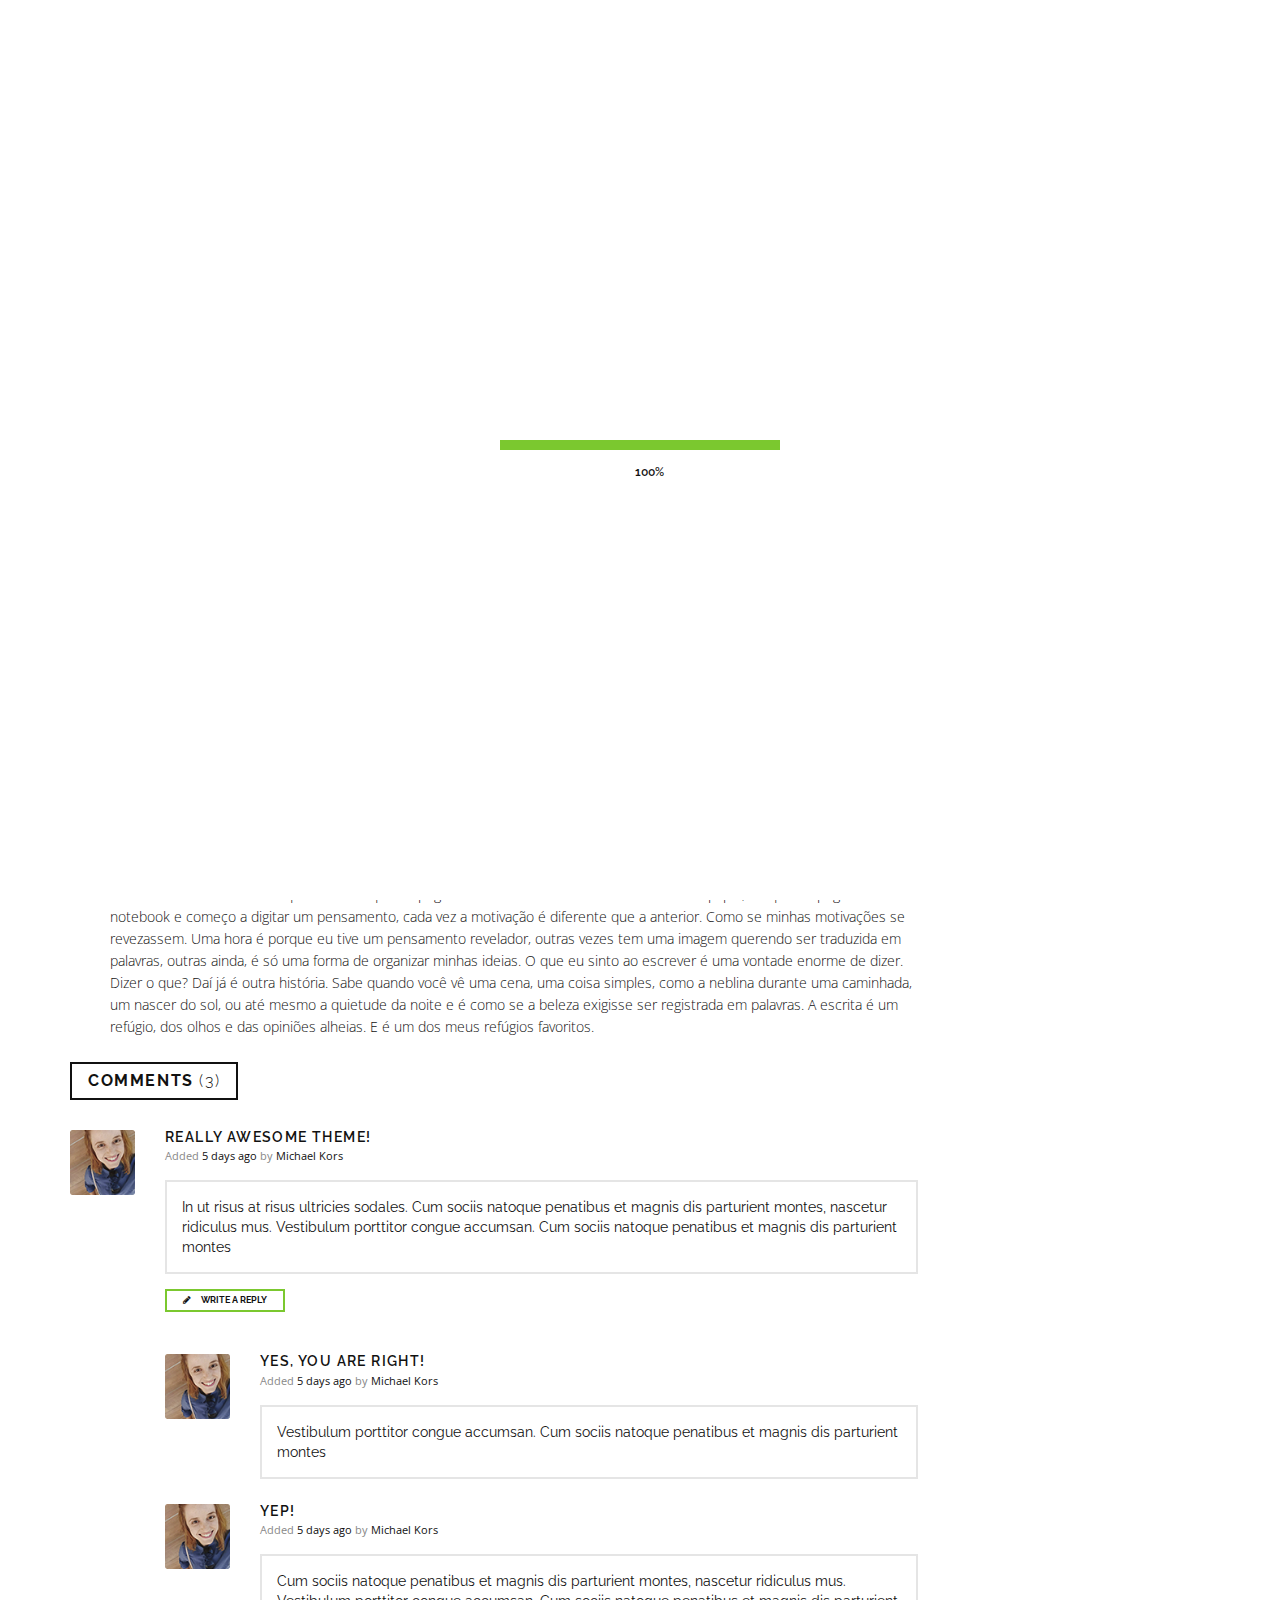
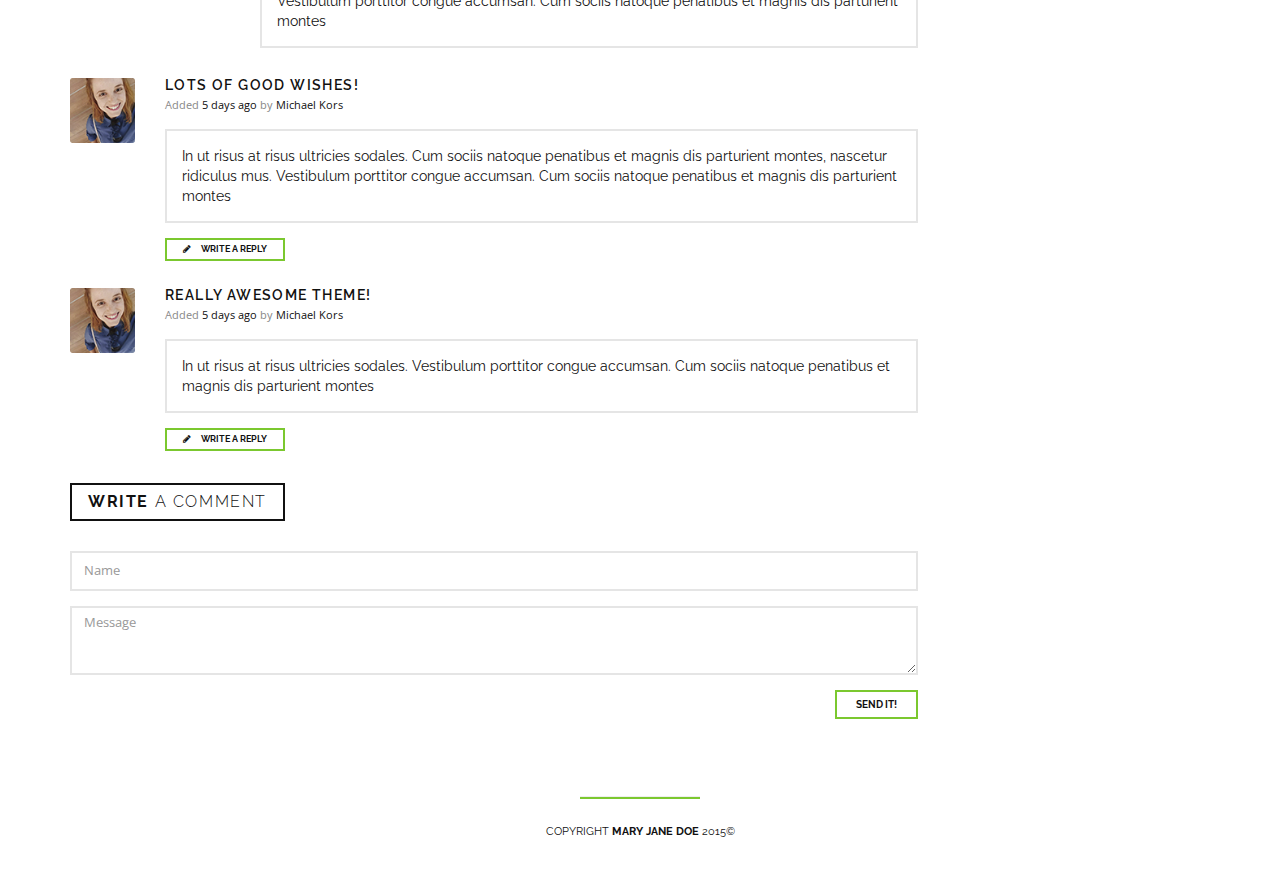
==== blog-post.html @ a9bb15a1 "clone site" ====
<!DOCTYPE html>
<html lang="en">
<head>

<!-- Meta -->
<meta http-equiv="Content-Type" content="text/html; charset=UTF-8" />
<meta name="viewport" content="width=device-width, initial-scale=1" />

<!-- Title -->
<title>Jeniffer Martins</title>

<!-- Favicons -->
<link rel="shortcut icon" href="images/favicon.png">
<link rel="apple-touch-icon" href="images/favicon_60x60.png">
<link rel="apple-touch-icon" sizes="76x76" href="images/favicon_76x76.png">
<link rel="apple-touch-icon" sizes="120x120" href="images/favicon_120x120.png">
<link rel="apple-touch-icon" sizes="152x152" href="images/favicon_152x152.png">

<!-- Google Web Fonts -->
<link href='http://fonts.googleapis.com/css?family=Open+Sans:300,300italic,400italic,400,600,700' rel='stylesheet' type='text/css'>
<link href='http://fonts.googleapis.com/css?family=Raleway:400,100,200,300,600,700,500' rel='stylesheet' type='text/css'>

<!-- Stylesheets -->
<link rel="stylesheet" href="css/bootstrap.min.css" />
<link rel="stylesheet" href="css/owl.carousel.css" />
<link rel="stylesheet" href="css/owl.theme.css" />
<link rel="stylesheet" href="css/font-awesome.min.css" />
<link rel="stylesheet" href="fonts/flaticon.css" />
<link rel="stylesheet" href="css/style.css" />
<link rel="stylesheet" href="colors/green.css" id="color" />

</head>

<body class="padded-body sticky-header">

<!-- Loader -->
<div id="page-loader"></div>
<!-- Loader / End -->

<!-- Header -->
<header id="header" class="clearfix">
	<a href="blog.html" class="btn btn-sm btn-primary"><i class="fa fa-chevron-left"></i></a>
	<div class="header-text pull-right">
		<span class="title text-uppercase"><a href="index.html">Jeniffer Martins</a></span>
		<span class="caption text-muted text-uppercase hidden-xs">Idéias, artes e uma pouco mais</span>
	</div>
</header>
<!-- Header / End -->

<!-- Content -->
<div id="content" class="container">
	<div class="row">

		<div class="col-md-9">
			<div class="post">
				<div class="post-image"><img src="images/posts/post01_min.jpg" alt="" /></div>
				<div class="post-content">
					<div class="post-category">
						<span class="label label-primary">Escrita</span>
					</div>
					<div class="post-title">
						<h1><a href="blog-post.html">Por que eu escrevo?</a></h1>
					</div>
					<div class="post-meta">
						<span><i class="icon-before fa fa-user"></i><a href="#">Jeniffer Martins</a></span>
						<span><i class="icon-before fa fa-clock-o"></i>25.11.2021</span>
					</div>
					<div class="post-text">
						<p class="lead"> É uma pergunta muito interessante que nunca tinha me feito antes. Resolvei fazer um curso sobre escrita de contos esse mês e me deparei com ela. </p>
						<p>A um primeiro momento fiquei sem palavras, mas lembro de apreciar a escrita, achar bonita as frases construídas de forma bela e ao mesmo tempo complexa, um tipo de admiração que nutri desde a infância, mas nunca achei que me encaixava nesse mundo. Sempre ouvi muito que “isso não dá futuro”, isso não dá dinheiro” e nessa de tentar fazer algo que “desse em algo” acabou dando em nada no meu caso, mas essa é uma história para outra hora. E com o passar dos dias, dos anos, meu gosto pelas palavras começou a brotar e a florescer no momento que eu parei de tentar me encaixar nos padrões das pessoas. </p>
						<blockquote>
						  <p></p>
						  <footer> <cite title="Source Title"></cite></footer>
						</blockquote>
						<p>Eu sei que estou divagando então vamos voltar a questão: Por que eu escrevo? Não existe um motivo por si só, eu escrevo como uma forma de extravasar minhas ansiedades, meus desejos, de processar meus sentimentos e até de descobri-los. Porque ali, no papel, eu não sou julgada e posso escrever o que eu quiser, como se a escrita me desse uma voz que eu não tenho no dia a dia. Acredito que cada vez que eu pego a caneta e coloco ela em contato com o papel, ou que eu pego o notebook e começo a digitar um pensamento, cada vez a motivação é diferente que a anterior. Como se minhas motivações se revezassem. Uma hora é porque eu tive um pensamento revelador, outras vezes tem uma imagem querendo ser traduzida em palavras, outras ainda, é só uma forma de organizar minhas ideias. 
O que eu sinto ao escrever é uma vontade enorme de dizer. Dizer o que? Daí já é outra história. Sabe quando você vê uma cena, uma coisa simples, como a neblina durante uma caminhada, um nascer do sol, ou até mesmo a quietude da noite e é como se a beleza exigisse ser registrada em palavras. 
A escrita é um refúgio, dos olhos e das opiniões alheias. E é um dos meus refúgios favoritos.
 </p>
					</div>
				</div>
				<!-- Comments -->
                <h4 class="title-bar"><strong>Comments</strong> (3)</h4>
                <ul class="comments">
                    <li class="single-comment">
                        <div class="comment-avatar"><img src="images/avatars/avatar01.jpg" alt="" /></div>
                        <div class="comment-content">
                            <div class="comment-head">
                                <h5 class="comment-title margin-bottom-0">Really awesome theme!</h5>
                                <span class="text-xs"><span class="text-muted">Added</span> 5 days ago <span class="text-muted">by</span> <a href="#">Michael Kors</a></span>
                            </div>
                            <div class="comment-text font-alt">
                                In ut risus at risus ultricies sodales. Cum sociis natoque penatibus et magnis dis parturient montes, nascetur ridiculus mus. Vestibulum porttitor congue accumsan. Cum sociis natoque penatibus et magnis dis parturient montes 
                            </div>
                            <a href="#" class="btn btn-xs btn-primary"><i class="icon-before fa fa-pencil"></i>Write a reply</a>
                        </div>
                        <ul class="comments">
		                    <li class="single-comment">
		                        <div class="comment-avatar"><img src="images/avatar-default.jpg" alt="" /></div>
		                        <div class="comment-content">
		                            <div class="comment-head">
		                                <h5 class="comment-title margin-bottom-0">Yes, you are right!</h5>
		                                <span class="text-xs"><span class="text-muted">Added</span> 5 days ago <span class="text-muted">by</span> <a href="#">Michael Kors</a></span>
		                            </div>
		                            <div class="comment-text font-alt">
		                               Vestibulum porttitor congue accumsan. Cum sociis natoque penatibus et magnis dis parturient montes 
		                            </div>
		                        </div>
		                    </li>
		                    <li class="single-comment">
		                        <div class="comment-avatar"><img src="images/avatars/avatar02.jpg" alt="" /></div>
		                        <div class="comment-content">
		                            <div class="comment-head">
		                                <h5 class="comment-title margin-bottom-0">Yep!</h5>
		                                <span class="text-xs"><span class="text-muted">Added</span> 5 days ago <span class="text-muted">by</span> <a href="#">Michael Kors</a></span>
		                            </div>
		                            <div class="comment-text font-alt">
		                                Cum sociis natoque penatibus et magnis dis parturient montes, nascetur ridiculus mus. Vestibulum porttitor congue accumsan. Cum sociis natoque penatibus et magnis dis parturient montes 
		                            </div>
		                        </div>
		                    </li>
		                </ul>
                    </li>
                    <li class="single-comment">
                        <div class="comment-avatar"><img src="images/avatar-default.jpg" alt="" /></div>
                        <div class="comment-content">
                            <div class="comment-head">
                                <h5 class="comment-title margin-bottom-0">Lots of good wishes!</h5>
                                <span class="text-xs"><span class="text-muted">Added</span> 5 days ago <span class="text-muted">by</span> <a href="#">Michael Kors</a></span>
                            </div>
                            <div class="comment-text font-alt">
                                In ut risus at risus ultricies sodales. Cum sociis natoque penatibus et magnis dis parturient montes, nascetur ridiculus mus. Vestibulum porttitor congue accumsan. Cum sociis natoque penatibus et magnis dis parturient montes 
                            </div>
                            <a href="#" class="btn btn-xs btn-primary"><i class="icon-before fa fa-pencil"></i>Write a reply</a>
                        </div>
                    </li>
                    <li class="single-comment">
                        <div class="comment-avatar"><img src="images/avatars/avatar01.jpg" alt="" /></div>
                        <div class="comment-content">
                            <div class="comment-head">
                                <h5 class="comment-title margin-bottom-0">Really awesome theme!</h5>
                                <span class="text-xs"><span class="text-muted">Added</span> 5 days ago <span class="text-muted">by</span> <a href="#">Michael Kors</a></span>
                            </div>
                            <div class="comment-text font-alt">
                                In ut risus at risus ultricies sodales.  Vestibulum porttitor congue accumsan. Cum sociis natoque penatibus et magnis dis parturient montes 
                            </div>
                            <a href="#" class="btn btn-xs btn-primary"><i class="icon-before fa fa-pencil"></i>Write a reply</a>
                        </div>
                    </li>
                </ul>
                <!-- Write a comment -->
                <h4 class="title-bar"><strong>Write</strong> a comment</h4>
                <form class="margin-bottom-40 clearfix">
                	<div class="form-group">
				    	<input type="text" class="form-control" id="commentName" name="name" placeholder="Name">
				    </div>
				    <div class="form-group">
				    	<textarea class="form-control" id="comment" name="message" rows="3"  placeholder="Message"></textarea>
				    </div>
				    <div class="form-group clearfix">
                    	<button type="submit" class="btn btn-primary btn-filled btn-sm pull-right">Send it!</button>
                    </div>
                </form>
			</div>
		</div>
		<div class="col-md-3">
			<!-- Categoies -->
			<div class="widget widget_categories">
				<h4 class="title-bar"><strong>Categories</strong></h4>
				<ul class="nav-list">
					<li><a href="#">Coaching / Motivation</a></li>
					<li><a href="#">Business</a></li>
					<li><a href="#">Sport</a></li>
					<li><a href="#">Psychoanalisis</a></li>
				</ul>
			</div>
			<!-- Latest Postst -->
			<div class="widget widget_recent_posts">
				<h4 class="title-bar"><strong>Recent</strong> Posts</h4>
				<ul class="recent-posts">
					<li class="clearfix">
						<div class="post-image"><img src="images/posts/post01_min.jpg" alt="" /></div>
						<div class="post-content">
							<span class="post-title"><a href="blog-post.html">Tiger Weed’s motivate course.  How it was?</a></span>
							<span class="post-date">24.05.2014</span>
						</div>
					</li>
					<li class="clearfix">
						<div class="post-image"><img src="images/posts/post02_min.jpg" alt="" /></div>
						<div class="post-content">
							<span class="post-title"><a href="blog-post.html">Tiger Weed’s motivate course.  How it was?</a></span>
							<span class="post-date">24.05.2014</span>
						</div>
					</li>
				</ul>
			</div>
			<!-- Tweets -->
			<div class="widget widget_twitter">
				<h4 class="title-bar"><strong>Latest</strong> Tweets</h4>
				<div class="tweet"></div>
			</div>
		</div>

	</div>
</div>
<!-- Content / End -->

<!-- Footer -->
<footer id="footer" class="text-center">
	<hr class="sep" />
	<div class="copyright text-xs font-alt text-uppercase margin-bottom-30">Copyright <a href="index.html"><strong>Mary Jane Doe</strong></a> 2015©</div>
</footer>
<!-- Footer / End -->

<!-- Libraries -->
<script src="js/jquery-1.11.2.min.js"></script>
<script src="js/bootstrap.min.js"></script>

<!-- Plugins -->
<script src="js/plugins.js"></script>

<!-- Custom Script -->
<script src="js/custom.min.js"></script>
<script>
Jestem.carousel();
</script>

<!-- Google Analytics: Change UA-XXXXX-X to be your site's ID. Go to http://www.google.com/analytics/ for more information. -->
<!--
<script>
    var _gaq = _gaq || [];
    _gaq.push(['_setAccount', 'UA-XXXXX-X']);
    _gaq.push(['_trackPageview']);

    (function() {
        var ga = document.createElement('script'); ga.type = 'text/javascript'; ga.async = true;
        ga.src = ('https:' == document.location.protocol ? 'https://ssl' : 'http://www') + '.google-analytics.com/ga.js';
        var s = document.getElementsByTagName('script')[0]; s.parentNode.insertBefore(ga, s);
    })();
</script>
-->

</body>

</html>
---- fonts/flaticon.css ----
@font-face {
	font-family: "Flaticon";
	src: url("flaticon.eot");
	src: url("flaticon.eot#iefix") format("embedded-opentype"),
	url("flaticon.woff") format("woff"),
	url("flaticon.ttf") format("truetype"),
	url("flaticon.svg") format("svg");
	font-weight: normal;
	font-style: normal;
}
[class^="flaticon-"]:before, [class*=" flaticon-"]:before,
[class^="flaticon-"]:after, [class*=" flaticon-"]:after {   
	font-family: Flaticon;
        font-size: 20px;
font-style: normal;
margin-left: 20px;
}.flaticon-audio-bars:before {
	content: "\e000";
}
.flaticon-balance7:before {
	content: "\e001";
}
.flaticon-bank17:before {
	content: "\e002";
}
.flaticon-basket36:before {
	content: "\e003";
}
.flaticon-bills5:before {
	content: "\e004";
}
.flaticon-bitcoin103:before {
	content: "\e005";
}
.flaticon-board2:before {
	content: "\e006";
}
.flaticon-book-bag:before {
	content: "\e007";
}
.flaticon-buy12:before {
	content: "\e008";
}
.flaticon-calendar184:before {
	content: "\e009";
}
.flaticon-calendar3:before {
	content: "\e00a";
}
.flaticon-chart5:before {
	content: "\e00b";
}
.flaticon-chart6:before {
	content: "\e00c";
}
.flaticon-chat-bubble:before {
	content: "\e00d";
}
.flaticon-circular-clock1:before {
	content: "\e00e";
}
.flaticon-circular-clock:before {
	content: "\e00f";
}
.flaticon-clipboard1:before {
	content: "\e010";
}
.flaticon-cloudy52:before {
	content: "\e011";
}
.flaticon-coffee-cup1:before {
	content: "\e012";
}
.flaticon-computer203:before {
	content: "\e013";
}
.flaticon-computer206:before {
	content: "\e014";
}
.flaticon-computer-monitor:before {
	content: "\e015";
}
.flaticon-counting6:before {
	content: "\e016";
}
.flaticon-currency14:before {
	content: "\e017";
}
.flaticon-currency15:before {
	content: "\e018";
}
.flaticon-dart19:before {
	content: "\e019";
}
.flaticon-diamond:before {
	content: "\e01a";
}
.flaticon-disc33:before {
	content: "\e01b";
}
.flaticon-document205:before {
	content: "\e01c";
}
.flaticon-document206:before {
	content: "\e01d";
}
.flaticon-documents1:before {
	content: "\e01e";
}
.flaticon-dollar-symbol1:before {
	content: "\e01f";
}
.flaticon-drink91:before {
	content: "\e020";
}
.flaticon-electronics1:before {
	content: "\e021";
}
.flaticon-equalizer:before {
	content: "\e022";
}
.flaticon-euro-coin:before {
	content: "\e023";
}
.flaticon-gallery1:before {
	content: "\e024";
}
.flaticon-geography6:before {
	content: "\e025";
}
.flaticon-gold-ingots:before {
	content: "\e026";
}
.flaticon-identification11:before {
	content: "\e027";
}
.flaticon-letter2:before {
	content: "\e028";
}
.flaticon-lifeguard6:before {
	content: "\e029";
}
.flaticon-light102:before {
	content: "\e02a";
}
.flaticon-location1:before {
	content: "\e02b";
}
.flaticon-loud1:before {
	content: "\e02c";
}
.flaticon-magnifier58:before {
	content: "\e02d";
}
.flaticon-map-point1:before {
	content: "\e02e";
}
.flaticon-market1:before {
	content: "\e02f";
}
.flaticon-maths26:before {
	content: "\e030";
}
.flaticon-maths27:before {
	content: "\e031";
}
.flaticon-money163:before {
	content: "\e032";
}
.flaticon-money-card1:before {
	content: "\e033";
}
.flaticon-money-card:before {
	content: "\e034";
}
.flaticon-money-currency:before {
	content: "\e035";
}
.flaticon-negative:before {
	content: "\e036";
}
.flaticon-newspaper18:before {
	content: "\e037";
}
.flaticon-notebook83:before {
	content: "\e038";
}
.flaticon-nut1:before {
	content: "\e039";
}
.flaticon-padlock75:before {
	content: "\e03a";
}
.flaticon-paperclip1:before {
	content: "\e03b";
}
.flaticon-paper-plane:before {
	content: "\e03c";
}
.flaticon-pencil1:before {
	content: "\e03d";
}
.flaticon-percentage1:before {
	content: "\e03e";
}
.flaticon-phone11:before {
	content: "\e03f";
}
.flaticon-photo-camera2:before {
	content: "\e040";
}
.flaticon-physics1:before {
	content: "\e041";
}
.flaticon-picture42:before {
	content: "\e042";
}
.flaticon-pound:before {
	content: "\e043";
}
.flaticon-power2:before {
	content: "\e044";
}
.flaticon-present27:before {
	content: "\e045";
}
.flaticon-print52:before {
	content: "\e046";
}
.flaticon-profiles-avatar:before {
	content: "\e047";
}
.flaticon-purse9:before {
	content: "\e048";
}
.flaticon-read7:before {
	content: "\e049";
}
.flaticon-rubbish12:before {
	content: "\e04a";
}
.flaticon-savings3:before {
	content: "\e04b";
}
.flaticon-schedule4:before {
	content: "\e04c";
}
.flaticon-science28:before {
	content: "\e04d";
}
.flaticon-sheet5:before {
	content: "\e04e";
}
.flaticon-shopping1:before {
	content: "\e04f";
}
.flaticon-shopping2:before {
	content: "\e050";
}
.flaticon-shop:before {
	content: "\e051";
}
.flaticon-stormy5:before {
	content: "\e052";
}
.flaticon-telephone113:before {
	content: "\e053";
}
.flaticon-telephone114:before {
	content: "\e054";
}
.flaticon-telephone115:before {
	content: "\e055";
}
.flaticon-telephone116:before {
	content: "\e056";
}
.flaticon-telephone117:before {
	content: "\e057";
}
.flaticon-telesales:before {
	content: "\e058";
}
.flaticon-test3:before {
	content: "\e059";
}
.flaticon-text166:before {
	content: "\e05a";
}
.flaticon-text168:before {
	content: "\e05b";
}
.flaticon-think4:before {
	content: "\e05c";
}
.flaticon-think5:before {
	content: "\e05d";
}
.flaticon-thumb56:before {
	content: "\e05e";
}
.flaticon-tie7:before {
	content: "\e05f";
}
.flaticon-time:before {
	content: "\e060";
}
.flaticon-users30:before {
	content: "\e061";
}
.flaticon-withdrawing:before {
	content: "\e062";
}
.flaticon-woman154:before {
	content: "\e063";
}
---- css/style.css ----
/* -----------------------------------------------------------------------------
	Jestem - CSS Styles v.1.0

	by Suelo (www.suelo.pl)
------------------------------------------------------------------------------- */

/* 
1. Document Setup
2. Basic 
3. Loader
4. Home Page
5. Blog
6. Elements
7. Media Queries
8. Background
*/

/* ----------------------------------------------------------------------------- */
/* --- 1.  DOCUMENT SETUP
/* ----------------------------------------------------------------------------- */


	html {
		overflow-x: hidden;
	}

    body {
		color: #111111;
		overflow: hidden;
		font-size: 14px;
		font-family: 'Open Sans', sans-serif;
	}

	body.padded-body {
		margin: 0 40px;
	}
	
	.clear { display:block;visibility:hidden;clear:both;overflow:hidden;width:0;height:0; }
	
	a, a > * {
		color: inherit;
		transition: all 0.2s ease-in-out;
		-moz-transition: all 0.2s ease-in-out;
		-webkit-transition: all 0.2s ease-in-out;
		-o-transition: all 0.2s ease-in-out;
	}
	
	a:hover, a > *:hover, a:focus, a > *:focus {
		text-decoration: none;
	}
	
	.nav a {
		color: inherit;
	}
	
	p {
		font-weight: 100;
		line-height: 22px;
		margin-bottom: 24px;
	}

	p.lead {
		font-size: 22px;
	}

    img {
        display: block;
        max-width: 100%;
        height: auto;
        -webkit-backface-visibility: hidden;
    }

    object, video {
        display: block;
        height: auto;
    }
	
	textarea:focus, input:focus, a:focus, a:visited, *:focus {
		outline: none;
	}
	
	/* Headings
	 ------------------------------------------- */
	
	h1,h2,h3,h4,h5,h6 {
		font-family: 'Raleway', sans-serif;
		margin-top: 0px;
		letter-spacing: 0.1em;
		text-transform: uppercase;
	}
	
	h1,h2,h3,h4 {
		font-weight: 300;
	}
	
	h5,h6 {
		font-weight: 600;
	}
	
	h1 { font-size: 32px; }
	h2 { font-size: 26px; }
	h3 { font-size: 20px; }
	h4 { font-size: 16px; }
	h5 { font-size: 14px; }
	h6 { font-size: 11px; }
	
	h1 { margin-bottom: 20px; }
	h2 { margin-bottom: 18px; }
	h3 { margin-bottom: 16px; }
	h4 { margin-bottom: 14px; }
	h5 { margin-bottom: 12px; }
	h6 { margin-bottom: 10px; }
	
	
/* ----------------------------------------------------------------------------- */
/* ---2.  BASIC 
/* ----------------------------------------------------------------------------- */

	.bg-white { background-color: #fff; }
	.bg-black { background-color: #000; }
	.bg-grey { background-color: #e5e5e5; }
	.bg-danger { background-color: #e75e5e; }
	.bg-success { background-color: #7cc831; }
	.bg-warning { background-color: #f19736; }
	.bg-info { background-color: #55b9f2; }
	.bg-yellow { background-color: #f0dc34; }
	.bg-violet { background-color: #be6de3; }

	.bordered-bottom { border-bottom: 1px solid rgba(0,0,0,0.10); }
	.dark .bordered-bottom { border-bottom: 1px solid rgba(255,255,255,0.15); }
	.bordered-top { border-top: 1px solid rgba(0,0,0,0.10); }
	.dark .bordered-top { border-top: 1px solid rgba(255,255,255,0.15); }

	.bg-image {
		position: absolute;
		top: 0;
		left: 0;
		right: 0;
		bottom: 0;
		width: 100%;
		height: 100%;
		background-position: center center;
		background-size:  cover;
		background-repeat: no-repeat; 
		z-index: 0;
	}
	
	.light { color: #111111; }
	.dark { color: #fff; }

	.padded-70 { padding: 70px; }
	.padded-60 { padding: 60px; }
	.padded-40 { padding: 40px; }
	.padded-30 { padding: 30px; }
	.padded-10 { padding: 10px; }

	.padded-vertical-70 { padding-top: 70px; padding-bottom: 70px; }
	.padded-vertical-60 { padding-top: 60px; padding-bottom: 60px; }
	.padded-vertical-40 { padding-top: 40px; padding-bottom: 40px; }
	.padded-vertical-30 { padding-top: 30px; padding-bottom: 30px; }
	.padded-vertical-10 { padding-top: 10px; padding-bottom: 10px; }

	.padded-top-70 { padding-top: 70px; }
	.padded-top-60 { padding-top: 60px; }
	.padded-top-40 { padding-top: 40px; }
	.padded-top-30 { padding-top: 30px; }
	.padded-top-30 { padding-top: 20px; }
	.padded-top-10 { padding-top: 10px; }

	.margin-bottom-0 { margin-bottom: 0px !important; }
	.margin-bottom-5 { margin-bottom: 5px !important; }
	.margin-bottom-10 { margin-bottom: 10px !important; }
	.margin-bottom-20 { margin-bottom: 20px !important; }
	.margin-bottom-30 { margin-bottom: 30px !important; }
	.margin-bottom-40 { margin-bottom: 40px !important; }
	.margin-bottom-50 { margin-bottom: 50px !important; }
	.margin-bottom-60 { margin-bottom: 60px !important; }

	.margin-horizontal-10 { margin-left: 10px !important; margin-right: 10px !important; }
	.margin-horizontal-20 { margin-left: 20px !important; margin-right: 10px !important; }

	.margin-left-10 { margin-left: 10px !important; }
	.margin-left-20 { margin-left: 20px !important; }
	.margin-left-30 { margin-left: 30px !important; }

	.margin-right-20 { margin-right: 10px !important; }
	.margin-right-20 { margin-right: 20px !important; }
	.margin-right-30 { margin-right: 30px !important; }

	.icon-before { padding-right: 10px; }
	.icon-after { padding-left: 10px; }
	.icon-before-and-after { padding-right: 8px; padding-left: 8px; }

	.font-alt { font-family: 'Raleway', sans-serif; }
	.text-light { font-weight: 100; }
	.text-sm { font-size: 12px; }
	.text-xs { font-size: 11px; }
	.text-italic { font-style: italic; }

	.text-black { color: #111111; }
	.text-danger { color: #e75e5e; }
	.text-success { color: #7cc831; }
	.text-warning { color: #f19736; }
	.text-info { color: #55b9f2; }
	.text-yellow { color: #f0dc34; }
	.text-violet { color: #be6de3; }
	.text-muted { color: #888888; }
	.text-muted-2x { color: #b7b7b7; }
	.dark .text-muted { color: rgba(255,255,255,0.4); }
	.dark .text-muted-2x { color: rgba(255,255,255,0.2); }

	.link-hover-reset:hover, .link-hover-reset:focus { color: inherit; }

	.overlay {
		position:  absolute;
		top: 0;
		right: 0;
		bottom: 0;
		left: 0;
		z-index: 0;
	}
	.overlay-black { background: #000; }
	.overlay-white { background: #fff; }
	.overlay + * {
		position: relative;
		z-index: 1;
	}
	
	.parallax { width: 100%; background-attachment: fixed; background-position: 50% 0px; }

	.sep {
		display: inline-block;
		height: 2px;
		width: 120px;
		clear: both;
		margin: 20px 0px;
		content: ' ';
	}

	.vertical-center {
		position: relative;
		-webkit-transition: all 0.3s;
		-moz-transition: all 0.3s;
		-o-transition: all 0.3s;
		transition: all 0.3s;
	}

/* ----------------------------------------------------------------------------- */
/* --- 3.  LOADER
/* ----------------------------------------------------------------------------- */

	#page-loader {
		position:fixed;
		top: 0;
		right: 0;
		bottom: 0;
		left: 0;
		z-index: 9100 !important;
		width: 100%;
		height: 100%;
		background: #fff;
	}
	
	.pace {
		position: absolute;
		top: 50%;
		left: 50%;
		border: 2px solid;
		margin-left: -140px;
		margin-top: -10px;
		width: 280px;
		height: 10px;
	}

	.pace .pace-progress {
		position: absolute;
		z-index: 2000;
		top: 0;
		left: 0;
		height: 100%;
		-webkit-transition: width 0.5s;
		-moz-transition: width 0.5s;
		-o-transition: width 0.5s;
		transition: width 0.5s;
	} 

	.pace .pace-progress:after {
		position: absolute;
		left: 133px;
		top: 0px;
		font-family: 'Raleway', Arial, sans-serif;
		font-size: 12px;
		font-weight: 600;
		margin-top: 22px;
		content: attr(data-progress-text);
		display: block;
	}

	#page-loader .logo {
		position: absolute;
		top: 50%;
		left: 50%;
		max-width: 200px;
		transform: translateY(-50%) translateX(-50%);
		-webkit-transform: translateY(-50%) translateX(-50%);
	}

/* ----------------------------------------------------------------------------- */
/* --- 4.  HOME PAGE
/* ----------------------------------------------------------------------------- */

	#page-wrapper {
		overflow: hidden;
	}

	/* Home
	--------------------------------------*/

	#home {
		position: relative;
		height: 100%;
		float: left;
		z-index: 100;
		background: transparent;
		overflow: hidden;
	}

	#home .home-wrapper {
		height: 100%;
		overflow-y: auto;
		padding-right: 30px;
		margin-right: -30px;
	}

	.home-content {
		position: relative;
		width: 50%;
		height: 100%;
		float: left;
	}

	.home-photo {
		background-size: cover;
		background-repeat: no-repeat;
		background-position: center center;
	}

	.home-title {
		font-family: 'Raleway', sans-serif;
		font-weight: 100;
		text-transform: uppercase;
		font-size: 54px;
		display: block;
		padding-left: 10px;
		padding-right: 10px;
		letter-spacing: 0.1em;
		line-height: 50px;
		margin-bottom: 15px;
	} 

	.home-caption {
		display: inline-block;
		font-size: 24px;
		border: 2px solid #000;
		text-transform: uppercase;
		padding: 5px 20px;
		letter-spacing: 0.1em;
	}

	.dark .home-caption {
		border-color: #fff;
	}

	/* Start Button */

	#btn-start {
		position: absolute;
		left: 50%;
		top: 50%;
		margin-left: 80px;
		margin-top: -40px;
		font-size: 80px;
		height: 60px;
		width: 60px;
		display: block;
		content: ' ';
		z-index: 5;
		-webkit-transition: all 0.3s ease-out;
	    -moz-transition: all 0.3s ease-out;
	    -o-transition: all 0.3s ease-out;
    	transition: all 0.3s ease-in;
	}

	#btn-start:hover {
		transform: translateX(10px);
		-webkit-transform: translateX(10px);
		-ms-transform: translateX(10px);
	}

	#btn-start:after,
	#btn-start:before {
		position: absolute;
		left: 0;
		height: 2px;
		width: 60px;
		background: #111111;
		content: ' ';
		transition: all 0.30s ease-in;
		-webkit-transition: all 0.30s ease-in;
		-o-transition: all 0.30s ease-in;
	}

	#btn-start:after { 
		top: 8px;
		transform: rotate(45deg); 
		-ms-transform: rotate(45deg); 
		-webkit-transform: rotate(45deg); 
	}
	#btn-start:before { 
		bottom: 8px;
		transform: rotate(-45deg); 
		-ms-transform: rotate(-45deg); 
		-webkit-transform: rotate(-45deg); 
	}

	#btn-start:hover:after {
		transform: rotate(30deg) translateY(7px); 
		-ms-transform: rotate(30deg) translateY(7px); 
		-webkit-transform: rotate(30deg) translateY(7px); 
	}

	#btn-start:hover:before {
		transform: rotate(-30deg) translateY(-7px); 
		-ms-transform: rotate(-30deg) translateY(-7px); 
		-webkit-transform: rotate(-30deg) translateY(-7px); 
	}


	#home.home-hidden #btn-start {
		opacity: 0;
		transform: translateX(-100px);
		-webkit-transform: translateX(-100px);
	}

	/* Navigation */

	#main-nav {
		position: relative;
		padding-left: 30px;
		padding-right: 30px;
		height: 100%;
		width: 460px;
		float: left;
		overflow: hidden;
    	opacity: 0;
    	visibility: hidden;
	}

	#main-nav.visible-on-start {
		opacity: 1;
    	visibility: visible;
	}

	#main-nav .my-avatar,
	#mobile-intro .my-avatar {
		display: inline-block;
		width: 80px;
		height: 80px;
		margin-bottom: 12px;
	}

	#main-nav .nav-caption {
		margin-bottom: 15px;
	}

	#main-nav .nav-buttons {
		position: absolute;
		bottom: 0;
		left: 0;
		right: 0;
		opacity: 0;
		visibility: hidden;
		-webkit-transition: all 0.3s ease-out;
	    -moz-transition: all 0.3s ease-out;
	    -o-transition: all 0.3s ease-out;
    	transition: all 0.3s ease-in;
	}

	#home.home-hidden #main-nav .nav-buttons {
		opacity: 1;
		visibility: visible;
	}

	#main-nav .nav-buttons > a {
		position: absolute;
		bottom: 0;
		display: inline-block;
		padding: 30px 25px;
	}

	#main-nav .nav-buttons > a:hover,
	#main-nav .nav-buttons > a:focus {
		color: inherit;
	}

	#main-nav .nav-buttons > .btn-prev {
		left: 0;
	}

	#main-nav .nav-buttons > .btn-next {
		right: 0;
	}

	#main-nav .nav-buttons > a > i {
		font-size: 42px;
	}

	#main-nav .nav-buttons > .btn-prev:hover > i,
	#main-nav .nav-buttons > .btn-prev:focus > i {
		transform: translateX(-5px);
		-webkit-transform: translateX(-5px);
	}

	#main-nav .nav-buttons > .btn-next:hover > i,
	#main-nav .nav-buttons > .btn-next:focus > i {
		transform: translateX(5px);
		-webkit-transform: translateX(5px);
	}

	#main-nav .nav-buttons > a > span {
		position: relative;
		top: -8px;
		color: #888888;
		font-size: 11px;
		font-weight: 600;
		margin: 0px 10px;
		text-transform: uppercase;
		visibility: hidden;
		opacity: 0;
	}

	#main-nav .nav-buttons > a:hover > span,
	#main-nav .nav-buttons > a:focus > span {
		visibility: visible;
		opacity: 1;
	}

	#main-nav .content-buttons > * {
		display: none;
	}

	/* Mobile info */

	#mobile-intro {
		position: relative;
		padding: 30px 20px;
		text-align: center;
		background-color: #fff;
		min-height: 50%;
		display: none;
		overflow: hidden;
	}

	/* Sections
	--------------------------------------*/

	#sections {
		position: absolute;
		top: 0;
		left: 0;
		right: 0;
		bottom: 0;
		width: 100%;
		height: 100%;
		overflow: hidden;
		z-index: 10;
		border-left: 1px solid #ececec;
		cursor: move;
	}

	#sections section {
		position: relative;
		overflow: hidden;
	}

	#sections .padded {
		padding: 60px 30px;
	}

	.section-wrapper {
		max-height: 100%;
		overflow-y: auto;
		margin-right: -30px;
		padding-right: 30px;
	}

	.middle-container {
		width: 70%;
		margin: 0 auto;
	}

	/* Resume 
	--------------------------------------*/

	.resume-col {
		position: relative;
		min-height: 1px;
		width: 33.3333%;
		float: left;
		padding-left: 40px;
		padding-right: 40px;
	}

	.resume-box {
		margin-bottom: 60px;
	}

	.resume-box:last-child {
		margin-bottom: 0;
	}

	.title-bar {
		padding: 8px 16px;
		display: inline-block;
		margin-bottom: 30px;
		border: 2px solid;
		text-transform: uppercase;
	}

	h5.title-bar {
		padding: 6px 16px;
		margin-bottom: 20px;
		font-weight: 400;
	}

	.title-bar-filled {
		color: #fff;
	}

	.title-bar-black 						{ border-color: #262626; }
	.title-bar-filled.title-bar-black 		{ background-color: #262626; }

	.title-bar-hover {
		-webkit-transition: all 0.2s ease-in-out;
	    -moz-transition: all 0.2s ease-in-out;
	    -o-transition: all 0.2s ease-in-out;
    	transition: all 0.2s ease-in-out;
	}

	/* Services */

	.single-service {
		padding-bottom: 35px;
		margin-bottom: 15px;
		border-bottom: 1px solid #ececec;
	}

	.service-icon {
		float: left;
	}

	.service-content {
		padding-left: 95px;
		padding-top: 20px;
	}

	.service-title {
		margin-bottom: 0;
	}

	.service-caption {
		font-size: 12px;
	}

	/* Skills */

	.single-chart {
		text-align: center;
		margin: 0 10px 30px;
		display: inline-block;
	}

	.chart {
		position: relative;
		  display: inline-block;
		  margin-bottom: 10px;
		  text-align: center;
	}

	.chart-lg {
		width: 150px;
		height: 150px;
	}

	.chart-sm {
		width: 110px;
		height: 110px;
	}

	.chart canvas {
	  position: absolute;
	  top: 0;
	  left: 0;
	}

	.chart .percent {
		display: inline-block;
		font-weight: 600;
		z-index: 2;
	}

	.chart-lg {
		line-height: 150px;
		font-size: 22px;
	}

	.chart-sm {
		line-height: 110px;
		font-size: 18px;
	}

	.chart .percent:after {
		font-size: 16px;
		content: '%';
	}

	.chart-content {
		font-weight: 600;
	}

	.chart-title {
		display: block;
		font-size: 12px;
	}

	.chart-caption {
		display: block;
		font-size: 10.5px;
	}


	/* Timeline */
	
	.timeline {
		position: relative;
		border-left: 2px solid #e5e5e5;
		padding: 30px 0px;
		margin-left: 10px;
	}
	
	.timeline-event {
		position: relative;
		padding-left: 30px;
		padding-bottom: 50px;
	}
	
	.timeline-event:last-child {
		padding-bottom: 0px;
	}
	
	.timeline-event:before {
		position: absolute;
		top: 0;
		left: -2px;
		width: 2px;
		height: 20px;
		content: " ";
	}
	
	.te-black:before { background-color: #262626; }
	
	.event-date {
		font-family: 'Raleway', Arial, sans-serif;
		font-weight: 600;
		font-size: 12px;
		letter-spacing: 0.1em;
		margin-bottom: 15px;
	}
	
	.event-name {
		margin-bottom: 0;
	}
	
	.event-description {
		font-size: 12px;
		color: #888888;
		font-style: italic;
	}

	.te-black:before { background-color: #111111; }
	.te-danger:before { background-color: #e75e5e; }
	.te-success:before { background-color: #7cc831; }
	.te-warning:before { background-color: #f19736; }
	.te-info:before { background-color: #55b9f2; }
	.te-yellow:before { background-color: #f0dc34; }
	.te-violet:before { background-color: #be6de3; }

	/* Skill */

	.skill-bar {
		margin-bottom: 35px;
	}

	.skill-bar .progress {
		margin-bottom: 6px;
	}

	/* Portfolio
	--------------------------------------*/

	.portfolio-list {
		background: #fff;
	}

	.portfolio-list.portfolio-dark {
		background: #000;
	}

	.portfolio-item {
		width: 25%;
		float: left;
	}

	.portfolio-item:after {
	  content: '';
	  display: block;
	  clear: both;
	}

	.portfolio-item.item-wide {
		width: 50%;
	}

	.portfolio-item .item-photo {
		opacity: 0.4;
		-webkit-transition: all 0.3s ease-in-out 0.4s;
	    -moz-transition: all 0.3s ease-in-out 0.4s;
	    -o-transition: all 0.3s ease-in-out 0.4s;
    	transition: all 0.3s ease-in-out 0.4s;
	}

	.portfolio-item:hover .item-photo {
		opacity: 1;
	}

	.portfolio-list.portfolio-alternative .portfolio-item .item-photo { 
		opacity: 1;
	}

	.portfolio-list.portfolio-alternative .portfolio-item:hover .item-photo { 
		opacity: 0.4;
	}

	.portfolio-item .item-overlay {
		position: absolute;
		top: 0;
		right: 0;
		bottom: 0;
		left: 0;
		text-align: center;
	}

	.portfolio-item .item-title {
		position: absolute;
		top: 50%;
		font-family: 'Raleway', sans-serif;
		text-transform: uppercase;
		font-size: 11px;
		padding: 10px 24px;
		font-weight: 700;
		color: #111111;
		border: 2px solid #111111;
		display: inline-block;
		opacity: 0;
		visibility: hidden;
		transform: translateY(-50%) translateX(-50%);
		-webkit-transform: translateY(-50%) translateX(-50%);
		-ms-transform: translateY(-50%) translateX(-50%);
		-webkit-transition: all 0.3s ease-in-out;
	    -moz-transition: all 0.3s ease-in-out;
	    -o-transition: all 0.3s ease-in-out;
    	transition: all 0.3s ease-in-out;
	}

	.portfolio-list.portfolio-dark .portfolio-item .item-title {
		color: #fff;
		border-color: #fff;
	}

	.portfolio-item:hover .item-title {
		opacity: 1;
		visibility: visible;
	}

	.portfolio-item:hover .item-title:hover {
		background: #111111;
		color: #fff;
	}

	.portfolio-list.portfolio-dark .portfolio-item:hover .item-title:hover {
		background: #fff;
		color: #111111;
	}

	#portfolio-details {
		position: absolute;
		top: -100px;
		right: 0px;
		left: 0px;
		bottom: 0px;
		background: #fff;
		overflow: hidden;
		opacity: 0;
		display: none;
	}

	html.ie #portfolio-details {
		position: absolute;
	}

	.portfolio-details-wrapper {
		padding-right: 30px;
		margin-right: -30px;
		max-height: 100%;
		overflow-y: auto;
		overflow-x: hidden;
	}

	#sections .portfolio-details-wrapper > .padded {
		padding-top: 50px;
	}

	.portfolio-details-text {
		padding-top: 30px;
	}

	.item-details-header {
		padding-top: 80px;
		padding-bottom: 50px;
		border-bottom: 1px solid #ececec;
	}

	.item-details-title {
		font-weight: 500;
		margin-bottom: 0px;
	}

	.item-details-caption {
		font-size: 12px;
		font-weight: 600;
		text-transform: uppercase;
	}
	
	#portfolio-details a[data-target="close-details"] {
		position: absolute;
		top: 30px;
		right: 30px;
	}

	.ajax-loader {
		position: fixed;
		top: 0px;
		right: 0px;
		left: 0px;
		bottom: 0px;
		background-color: rgba(0,0,0,0.4);
		color: #fff;
		content: ' loading ';
		display: none;
	}

	.ajax-loader > i {
		position: absolute;
		top: 50%;
		left: 50%;
		margin-top: -12px;
		margin-left: -12px;
		font-size: 20px;
	}

	/* Contact
	--------------------------------------*/

	.contact-content {
		position: relative;
		min-height: 1px;
		width: 40%;
		float: left;
	}

	.contact-box {
		margin-bottom: 60px;
	}

	.form-alert {
		display: none;
	}

	.contact-map {
		position: fixed;
		top: 0;
		right: 0;
		bottom: 0;
		width: 60%;
	}

	html.ie .contact-map,
	html.chrome .contact-map {
		position: absolute;
	}

	#google-map {
		width: 100%
	}

	#google-map img {
		max-width: none;
	}

	.map-overlay {
		position: absolute;
		top: 0;
		left: 0;
		right: 0;
		bottom: 0;
		overflow: hidden;
	}

	.map-overlay .overlay-content {
		position: relative;
		text-transform: uppercase;
		letter-spacing: 0.1em;
		font-family: 'Raleway', sans-serif;
		padding-right: 60px;
		text-align: right;
		float: right;
		width: 60%;
	}

	.map-overlay .overlay-content:before,
	.map-overlay .overlay-content:after {
		position: absolute;
		top: 50%;
		height: 2px;
		background: #111111;
		width: 150px;
		content: ' ';
	}

	.overlay-black + .overlay-content:before,
	.overlay-black + .overlay-content:after {
		background: #fff;
	}

	.map-overlay .overlay-content:before {
		right: 100%;
		margin-right: 20px;
	}

	.map-overlay .overlay-content:after {
		left: 100%;
		margin-left: -20px;
	}

	.map-overlay .overlay-content .big-text {
		font-size: 18px;
		font-weight: 500;
		display: block;
		line-height: 18px;
	}

	.map-overlay .overlay-content .caption {
		font-size: 12px;
		display: block;
		margin-top: 10px;
	}

	.contact-map a[data-target="toggle-map"] {
		position: absolute;
		bottom: 20px;
		left: 50%;
		transform: translateX(-50%);
		-webkit-transform: translateX(-50%);
		-ms-transform: translateX(-50%);
	}

	/* Mobile Info 
	--------------------------------------*/

	#mobile-info {
		position: absolute;
		top: 0;
		bottom: 0;
		right: 0;
		left: 0;
		background: rgba(255,255,255,0.8);
		content: ' ';
		z-index: 900;
		text-align: center;
		display: none;
	}

	#mobile-info > * {
		position: absolute;
		top: 50%;
		-webkit-animation-fill-mode:both;
		-moz-animation-fill-mode:both;
		-ms-animation-fill-mode:both;
		-o-animation-fill-mode:both;
		animation-fill-mode:both;
		-webkit-animation-duration:2s;
		-moz-animation-duration:2s;
		-ms-animation-duration:2s;
		-o-animation-duration:2s;
		animation-duration:2s;
		-webkit-animation-iteration-count: infinite;
		-moz-animation-iteration-count: infinite;
		-ms-animation-iteration-count: infinite;
		-o-animation-iteration-count: infinite;
		animation-iteration-count: infinite;
	}

	@-webkit-keyframes movingLeft {
	  0% {
	    -webkit-transform: none;
	            transform: none;
	  }
	  50% {
	    -webkit-transform: translate3d(-200%, 0, 0);
	            transform: translate3d(-200%, 0, 0);
	  }
	  100% {
	    -webkit-transform: none;
	            transform: none;
	  }
	}

	@keyframes movingLeft {
	  0% {
	    -webkit-transform: none;
	            transform: none;
	  }
	  50% {
	    -webkit-transform: translate3d(-200%, 0, 0);
	            transform: translate3d(-200%, 0, 0);
	  }
	  100% {
	    -webkit-transform: none;
	            transform: none;
	  }
	}

	@-webkit-keyframes movingRight {
	  0% {
	    -webkit-transform: none;
	            transform: none;
	  }
	  50% {
	    -webkit-transform: translate3d(200%, 0, 0);
	            transform: translate3d(200%, 0, 0);
	  }
	  100% {
	    -webkit-transform: none;
	            transform: none;
	  }
	}

	@keyframes movingRight {
	  0% {
	    -webkit-transform: none;
	            transform: none;
	  }
	  50% {
	    -webkit-transform: translate3d(200%, 0, 0);
	            transform: translate3d(200%, 0, 0);
	  }
	  100% {
	    -webkit-transform: none;
	            transform: none;
	  }
	}

	#mobile-info > .left {
		left: 50px;
		-webkit-animation-name: movingLeft;
	          animation-name: movingLeft;
	}

	#mobile-info > .right {
		right: 50px;
		-webkit-animation-name: movingRight;
	          animation-name: movingRight;
	}

	/* Main Menu
	--------------------------------------*/

	#main-menu {
		position: fixed;
		top: 0;
		left: 0;
		bottom: 0;
		width: 50%;
		z-index: 1000;
		background-color: rgba(255,255,255,0.9);
		visibility: hidden;
		opacity: 0;
		transform: scale(0.8);
		-ms-transform: scale(0.8);
		-webkit-transform: scale(0.8);
		transition: all 0.4s ease-out;
		-webkit-transition: all 0.4s ease-out;
		-o-transition: all 0.4s ease-out;
	}

	#main-menu.active {
		opacity: 1;
		visibility: visible;
		transform: scale(1);
		-ms-transform: scale(1);
		-webkit-transform: scale(1);
	}

	#main-menu.dark {
		background-color: rgba(0,0,0,0.9);
	}

	#main-menu .nav-menu {
		padding-left: 100px;
		padding-bottom: 80px;
		width: 500px;
	}

	.nav-menu > li  {
		border-bottom: 1px solid rgba(0,0,0,0.2);
	}

	#main-menu.dark .nav-menu > li {
		border-color: rgba(255,255,255,0.15);
	}

	#main-menu.dark .nav-menu > li:last-child {
		border-bottom: none;
	}

	.nav-menu > li > a {
		font-family: 'Raleway', sans-serif;
		padding: 12px 0;
		font-size: 16px;
		letter-spacing: 0.1em;
		font-weight: 600;
		text-transform: uppercase;
	}

	/* Menu toggle */

	.menu-toggle {
		position: absolute;
		top: 30px;
		right: 30px;
		width: 30px;
		height: 10px;
		display: none;
		content: ' ';
		z-index: 5;
	}

	.home-hidden .menu-toggle {
		display: block;
	}

	.menu-toggle:after,
	.menu-toggle:before {
		position: absolute;
		left: 0;
		height: 2px;
		width: 30px;
		background: #333;
		content: ' ';
		transition: all 0.2s ease-out;
		-webkit-transition: all 0.2s ease-out;
		-o-transition: all 0.2s ease-out;
	}

	.menu-toggle:after { top: 0px; }
	.menu-toggle:before { bottom: 0px; }

	.menu-toggle:hover:before { 
		transform: translateY(3px); 
		-ms-transform: translateY(3px); 
		-webkit-transform: translateY(3px); 
	}

	.menu-toggle:hover:after { 
		transform: translateY(-3px); 
		-ms-transform: translateY(-3px); 
		-webkit-transform: translateY(-3px); 
	}

	.menu-toggle-mobile {
		display: none;
	}

	/* Menu Close */

	#menu-close {
		position: absolute;
		top: 30px;
		right: 30px;
		width: 30px;
		height: 10px;
		display: block;
		content: ' ';
		z-index: 5;
	}

	#menu-close:after,
	#menu-close:before {
		position: absolute;
		left: 0;
		height: 2px;
		width: 30px;
		background: #333;
		content: ' ';
		transition: all 0.20s ease-in;
		-webkit-transition: all 0.20s ease-in;
		-o-transition: all 0.20s ease-in;
	}

	#main-menu.dark #menu-close:after,
	#main-menu.dark #menu-close:before  {
		background: #fff;
	}

	#menu-close:after { top: 0px; }
	#menu-close:before { bottom: 0px; }

	#menu-close:hover:after { 
		transform: rotate(45deg); 
		-ms-transform: rotate(45deg); 
		-webkit-transform: rotate(45deg); 
		top: 5px; 
	}
	#menu-close:hover:before { 
		transform: rotate(-45deg); 
		-ms-transform: rotate(-45deg); 
		-webkit-transform: rotate(-45deg); 
		bottom: 3px; 
	}

/* ----------------------------------------------------------------------------- */
/* --- 5.  BLOG
/* ----------------------------------------------------------------------------- */

	#header {
		padding: 7px 0;
		background-color: #fff;
	}

	#header.sticky {
		position: fixed;
		top: 0;
		left: 0;
		right: 0;
		z-index: 500;
		padding-left: 40px;
		padding-right: 40px;
	}

	#header .btn {
		margin-right: 7px;
	}

	#header span {
		font-weight: 600;
		font-family: 'Raleway';
	}

	#header .header-text {
		position: relative;
		top: 5px;		
	}

	#header .title {
		font-weight: 700;
		font-size: 12px;
	}

	#header .caption {
		font-size: 11px;
		margin-left: 2px;
	}

	#content {
		padding-top: 40px;
	}

	/* Post Slider
	--------------------------------------*/

	.post-slider {
		position: relative;
	}

	.post-slide-photo {
		position: absolute;
		top: 0;
		left: 0;
		right: 0;
		z-index: 1;
	}

	.post-slide-photo:after {
		position: absolute;
		bottom: 0;
		right: 0;
		left: 0;
		height: 30%;
		background: -moz-linear-gradient(top,  rgba(0,0,0,0) 0%, rgba(0,0,0,1) 100%); /* FF3.6+ */
		background: -webkit-gradient(linear, left top, left bottom, color-stop(0%,rgba(0,0,0,0)), color-stop(100%,rgba(0,0,0,1))); /* Chrome,Safari4+ */
		background: -webkit-linear-gradient(top,  rgba(0,0,0,0) 0%,rgba(0,0,0,1) 100%); /* Chrome10+,Safari5.1+ */
		background: -o-linear-gradient(top,  rgba(0,0,0,0) 0%,rgba(0,0,0,1) 100%); /* Opera 11.10+ */
		background: -ms-linear-gradient(top,  rgba(0,0,0,0) 0%,rgba(0,0,0,1) 100%); /* IE10+ */
		background: linear-gradient(to bottom,  rgba(0,0,0,0) 0%,rgba(0,0,0,1) 100%); /* W3C */
		filter: progid:DXImageTransform.Microsoft.gradient( startColorstr='#00000000', endColorstr='#000000',GradientType=0 ); /* IE6-9 */
		content: ' ';
	}

	.post-slide-content {
		position: relative;
		padding: 250px 10px;
		z-index: 2;
	}

	/* Post List
	--------------------------------------*/

	.blog-post-list .post {
		margin-bottom: 50px;
	}

	.post .post-image {
		margin-bottom: 30px;
		-webkit-box-shadow: 10px 10px 0px 0px rgba(243,243,243,1);
		-moz-box-shadow: 10px 10px 0px 0px rgba(243,243,243,1);
		box-shadow: 10px 10px 0px 0px rgba(243,243,243,1);
	}

	.post-category {
		margin-bottom: 15px;
	}

	.post-title > * {
		font-weight: 600;
	}

	.post-meta {
		margin-bottom: 15px;
		font-size: 11px;
		font-family: "Raleway";
		text-transform: uppercase;
		font-weight: 600;
	}

	.dark .post-meta {
		color: #fff;
	}

	.post-meta > span {
		display: inline-block;
		border-right: 1px solid rgb(229, 229, 229);
		padding-right: 12px;
		margin-right: 12px;
	}

	.post-meta > span:last-child {
		border-right: none;
		padding-right: 0px;
		margin-right: 0px;
	}

	.dark .post-meta > span {
		border-color: rgba(255,255,255,0.2);
	}

	.post-meta > span > i {
		color: #c4c4c4;
	}

	.dark .post-meta > span > i {
		color: rgba(255,255,255,0.3);
	}

	.post-content {
		margin-left: 40px;
	}

	/* Comments */

	.comments {
		margin-bottom: 30px;
	}

	.comments,
	.comments ul {
		list-style: none;
		padding: 0;
	}

	.comments ul {
		margin-top: 20px;
		padding-top: 20px;
		padding-left: 95px;
	}
	
	.comments li {
		margin-bottom: 25px;
	}

	.comments li:last-child {
		margin-bottom: 0;
	}

	.comment-avatar {
		float: left;
		width: 65px;
		height: 65px;
		-webkit-border-radius: 2px;
		-moz-border-radius: 2px;
		border-radius: 2px;
		overflow: hidden;
	}

	.comment-avatar img {
		-webkit-border-radius: 2px;
		-moz-border-radius: 2px;
		border-radius: 2px;
	}

    .comment-content {
		padding-left: 95px;
	}

	.comment-head {
		margin-bottom: 15px;
	}

	.comment-text {	
		padding: 15px;
		border: 2px solid #e5e5e5;
		margin-bottom: 15px;
	}

	.comment-title {
		padding-right: 100px;
	}	

	/* Widgets
	--------------------------------------*/

	.widget {
		margin-bottom: 40px;
	}

	.widget .title-bar {
		margin-bottom: 20px;
	}

	/* Recent Posts */

	ul.recent-posts {
		list-style: none;
		padding: 0;
		margin: 0;
	}

	ul.recent-posts li {
		padding: 15px 0;
		border-bottom: 1px solid #e5e5e5;
	}

	ul.recent-posts li:last-child {
		border-bottom: none;
	}

	ul.recent-posts li .post-image {
		width: 80px;
		float: left;
	}

	ul.recent-posts li .post-content {
		margin-left: 95px;
	}

	ul.recent-posts li .post-content .post-title {
		display: block;
		font-size: 13px;
		line-height: 14px;
	}

	ul.recent-posts li .post-content .post-date {
		font-size: 11px;
		color: #888888;
		font-family: "Raleway";
	}

	/* Twitter Feed */

	.tweet_list {
		list-style: none;
		margin: 0;
		padding: 0;
	}

	.tweet_list > li {
		position: relative;
		margin-bottom: 15px;
		padding-bottom: 15px;
		padding-left: 30px;
		border-bottom: 1px solid #e5e5e5;
	}

	.tweet_list > li:last-child {
		border-bottom: none;
	}

	.tweet_list > li:before {
		font-family: 'FontAwesome';
		position: absolute;
		top: 0;
		left: 6px;
		content: '\f099';
		font-size: 15px;
	}

	.tweet_time {
		color: #7D7D7D;
	}



/* ----------------------------------------------------------------------------- */
/* --- 6.  ELEMENTS
/* ----------------------------------------------------------------------------- */

	/* Buttons */

	.btn {
		font-family: 'Raleway', Arial, sans-serif;
		text-transform: uppercase;
		font-size: 11px;
		padding: 6px 26px;
		font-weight: 700;
		border: 2px solid;
		margin-bottom: 2px;
		color: #111111;
		background: transparent;
		-webkit-border-radius: 0;
		-moz-border-radius: 0;
		border-radius: 0;
		transition: all 0.2s ease-out;
		-webkit-transition: all 0.2s ease-out;
		-o-transition: all 0.2s ease-out;
	}

	.dark .btn {
		color: #fff;
	}

	.btn.active {
		-webkit-box-shadow: none;
		-moz-box-shadow: none;
		box-shadow: none;
	}

	.btn:hover {
		color: #fff;
	}

	.btn > i {
		font-size: 9px;
	}

	.btn-default { border-color: #e5e5e5; color: #111111; }
	.btn-default:hover, .btn-black:default { background-color: transparent; color: #111111;  }
	.dark .btn-default { border-color: rgba(255,255,255,0.5); color: #fff; }
	.btn-black { border-color: #111111; }
	.btn-black:hover, .btn-black:focus { background-color: #111111; border-color: #111111; }
	.dark .btn-black { border-color: #fff; color: #fff; }
	.btn-danger { border-color: #e75e5e; }
	.btn-danger:hover, .btn-danger:focus { border-color: #e75e5e; background-color: #e75e5e; }
	.btn-success { border-color: #7cc831; }
	.btn-success:hover, .btn-success:focus { border-color: #7cc831; background-color: #7cc831; }
	.btn-warning { border-color: #f19736; }
	.btn-warning:hover, .btn-warning:focus { border-color: #f19736; background-color: #f19736; }
	.btn-info { border-color: #55b9f2; }
	.btn-info:hover, .btn-info:focus { border-color: #55b9f2; background-color: #55b9f2; }
	.btn-yellow { border-color: #f0dc34; }
	.btn-yellow:hover, .btn-yellow:focus { border-color: #f0dc34; background-color: #f0dc34; }
	.btn-violet { border-color: #be6de3; }
	.btn-violet:hover, .btn-violet:focus { border-color: #be6de3; background-color: #be6de3; }

	.btn-black:hover, .btn-black:focus, .dark .btn-black.active:hover, .dark .btn-black.active:focus,
	.btn-primary:hover, .btn-primary:focus {
		color: #fff;
	}
	.dark .btn-black:not(.active):hover, .dark .btn-black:not(.active):focus { background-color: #fff; border-color: #fff; color: #111111; }

	.btn-link {
		border: none;
	}

	.btn-link:hover, .btn-link:focus {
		color: inherit;
	}

	.btn-xs {
		font-size: 9px;
		padding: 3px 16px;
	}

	.btn-sm {
		font-size: 10px;
		padding: 5px 19px;
	}

	.btn-lg {
		padding: 15px 36px;
		font-size: 12px;
	}

	/* Forms */

	input, textarea {
		-webkit-appearance:none; 
	}

	.form-control {
		height: 40px;
		-webkit-border-radius: 0;
		-moz-border-radius: 0;
		border-radius: 0;
		border: 2px solid #e5e5e5;
		font-size: 12.5px;
		-webkit-box-shadow: none;
		-moz-box-shadow: none;
		box-shadow: none;
	}

	.form-control:focus {
		-webkit-box-shadow: none;
		-moz-box-shadow: none;
		box-shadow: none;
	}

	.input-lg, .form-group-lg .form-control {
	    height: 58px;
	    -webkit-border-radius: 0px;
		-moz-border-radius: 0px;
		border-radius: 0px;
	}

	.input-sm, .form-group-sm .form-control {
	    height: 30px;
	    -webkit-border-radius: 0px;
		-moz-border-radius: 0px;
		border-radius: 0px;
	}

	label.error {
		font-family: "Raleway";
		font-size: 10.5px;
		font-weight: 600;
		text-transform: uppercase;
		background-color: #e5e5e5;
		display: block;
		padding: 0px 14px 2px;
	}

	/* Progress Bars */

	.progress {
		margin-top: 20px;
		height: 3px;
		overflow: visible;
		-webkit-border-radius: 0;
		-moz-border-radius: 0;
		border-radius: 0;
		-webkit-box-shadow: none;
		-moz-box-shadow: none;
		box-shadow: none;
	}

	.progress-bar {
		position: relative;
		color: #111111;
		background: #e5e5e5;
		-webkit-box-shadow: none;
		-moz-box-shadow: none;
		box-shadow: none;
	}

	.progress-bar .percent {
		position: absolute;
		top: -28px;
		right: -20px;
		font-size: 11px;
		font-weight: 600;
		font-family: 'Raleway', Arial, sans-serif;
		color: #111111;
		width: 35px;
	}

	.progress-bar .percent:before {
		position: absolute;
		bottom: -4px;
		left: 50%;
		margin-left: -4px;
		width: 1px;
		height: 6px;
		background: #e5e5e5;
		content: " ";
	}

	.progress-bar-black { background-color: #111111; }
	.progress-bar-danger { background-color: #e75e5e; }
	.progress-bar-success { background-color: #7cc831; }
	.progress-bar-warning { background-color: #f19736; }
	.progress-bar-info { background-color: #55b9f2; }
	.progress-bar-yellow { background-color: #f0dc34; }
	.progress-bar-violet { background-color: #be6de3; }

	/* Label */

	.label {
		font-family: 'Raleway', Arial, sans-serif;
		font-weight: 500;
		text-transform: uppercase;
		font-size: 10px;
		padding: 0.2em 0.6em;
		-webkit-border-radius: 0;
		-moz-border-radius: 0;
		border-radius: 0;
	}

	.label-default { background-color: #e5e5e5; color: #111111; }
	.label-black { background-color: #111111; }
	.label-danger { background-color: #e75e5e; }
	.label-success { background-color: #7cc831; }
	.label-warning { background-color: #f19736; }
	.label-info { background-color: #55b9f2; }
	.label-yellow { background-color: #f0dc34; }
	.label-violet { background-color: #be6de3; }

	/* Icons */
	
	.icon {
		position: relative;
		display: inline-block;
		text-align: center;
		overflow: hidden;
		font-size: 40px;
		width: 52px;
	}

	.icon [class^="flaticon-"]::before, .icon [class*=" flaticon-"]::before, .icon [class^="flaticon-"]::after, .icon [class*=" flaticon-"]::after {
		font-size: inherit;
		margin-left: 0;
	}

	.icon-circle [class^="flaticon-"]::before, .icon-circle [class*=" flaticon-"]::before, .icon-circle [class^="flaticon-"]::after, .icon-circle [class*=" flaticon-"]::after {
		position: relative;
		top: 13px;
	}
	
	.icon-circle {
		border: 2px solid;
		-webkit-border-radius: 50%;
		-moz-border-radius: 50%;
		border-radius: 50%;
		height: 80px;
		width: 80px;
		font-size: 30px;
	}
	
	.icon > i {
		position: relative;
	}
	
	.icon-circle > i {
		margin-top: 22px;
	}

	.icon-primary.icon-circle {
		color: inherit;
	}
	
	.icon.icon-filled {
		color: #fff;
	}

	.icon-default.icon-filled {
		color: #111111;
	}
	
	.icon-filled > i {
		top: 1px;
	}

	.icon-sm 									{ font-size: 24px;  width: 46px; height: auto; }
	.icon-sm.icon-circle						{ height: 64px; width: 64px; }
	.icon-sm.icon-circle > i,
	.icon-sm.icon-circle > i:before 			{ margin-top: 18px; }
	
	.icon-lg 									{ font-size: 56px;  width: 84px; height: auto; }
	.icon-lg.icon-circle						{ height: 110px; width: 110px; }
	.icon-lg.icon-circle > i  					{ margin-top: 24px; }
	
	.icon-default { border-color: #e5e5e5; }
	.icon-default.icon-filled { background-color: #e5e5e5; }
	.icon-black { border-color: #111111; }
	.icon-black.icon-filled { background-color: #111111; }

	.icon-box {
		margin-bottom: 20px;
	}

	.icon-box .icon {
		margin-bottom: 15px;
	}

	/* Social Media Icons */

	.social-icon {
		padding: 3px 38px;
		margin-bottom: 2px;
		font-size: 15px;
		display: inline-block;
		color: #fff;
	}

	.social-icon:hover, .social-icon:focus {
		color: #fff;
	}

	.icon-facebook													 { background-color: #1f4578; }
	.icon-facebook:hover											 { background-color: #123462; }

	.icon-twitter												     { background-color: #50c8e6; }
	.icon-twitter:hover												 { background-color: #2bb0d1; }

	.icon-google-plus											     { background-color: #e13d3d; }
	.icon-google-plus:hover										  	 { background-color: #d01e1e; }

	.icon-linkedin												     { background-color: #008fc3; }
	.icon-linkedin:hover											 { background-color: #00749e; }

	.icon-behance											 		 { background-color: #0098fd; }
	.icon-behance:hover												 { background-color: #0080d5; }

	.icon-dribbble												     { background-color: #f16092; }
	.icon-dribbble:hover											 { background-color: #dc3971; }

	.icon-dropbox													 { background-color: #0093eb; }
	.icon-dropbox:hover												 { background-color: #006fb2; }

	.icon-github												 	 { background-color: #757575; }
	.icon-github:hover												 { background-color: #414040; }

	.icon-skype														 { background-color: #16bef1; }
	.icon-skype:hover												 { background-color: #09a2d0; }

	.icon-tumblr												     { background-color: #3a5974; }
	.icon-tumblr:hover												 { background-color: #214463; }

	.icon-instagram												     { background-color: #bd7f55; }
	.icon-instagram:hover											 { background-color: #9e5c2f; }

	.icon-youtube												     { background-color: #eb3c31; }
	.icon-youtube:hover											     { background-color: #d2251a; }

	/* List icons */

	ul.list-icons {
		list-style: none;
		margin: 0 0 15px 0;
		padding: 0;
	}

	ul.list-icons > li {
		margin-bottom: 10px;
	}

	ul.list-icons > li > i {
		position: relative;
		top: 2px;
		float: left;
	}

	ul.list-icons > li > .content {
		padding-left: 30px;
		display: block;
	}

	/* Nav List */

	ul.nav-list {
		list-style-type: none;
		margin:0;
		padding:0;
	}

	ul.nav-list li {
		border-bottom: 1px solid #e5e5e5;
	}

	ul.nav-list li a {
		display: block;
		font-family: 'Raleway';
		font-weight: 600;
		text-transform: uppercase;
		padding: 8px 0px;
	}

	/* Nav Tabs */

	.nav-tabs {
		font-family: 'Raleway';
		text-transform: uppercase;
		font-size: 11px;
		font-weight: 600;
		border-bottom: 2px solid #e5e5e5;
	}

	.nav-tabs > li {
		margin-bottom: -2px;
	}

	.nav-tabs > li > a {
		-webkit-border-radius: 0;
		-moz-border-radius: 0;
		border-radius: 0;
		border-width: 2px;
	}

	.nav-tabs > li.active > a, .nav-tabs > li.active > a:hover, .nav-tabs > li.active > a:focus {
		border-width: 2px;
		border-color: #e5e5e5;
		border-bottom-color: #fff; 
	}

	.nav-tabs > li > a:hover {
		border-color: transparent;
	}

	.nav > li > a:hover, .nav > li > a:focus {
	    background-color: transparent;
	}

	/* Nav Pills */

	.nav-pills > li > a {
		font-family: 'Raleway';
		text-transform: uppercase;
		font-size: 11px;
		font-weight: 600;
	    -webkit-border-radius: 0;
		-moz-border-radius: 0;
		border-radius: 0;
		border: 2px solid #e5e5e5;
	}

	.nav-pills > li > a:hover, .nav-pills > li > a:focus {
		color: inherit;
	}

	/* Accordion */

	.panel-group .panel {
		-webkit-border-radius: 0;
		-moz-border-radius: 0;
		border-radius: 0;
		border-bottom-width: 2px;
		border-color: #e5e5e5;
	}

	.panel {
		border-width: 2px;
		-webkit-box-shadow: none;
		-moz-box-shadow: none;
		box-shadow: none;
	}

	.panel-group .panel-heading + .panel-collapse > .panel-body, .panel-group .panel-heading + .panel-collapse > .list-group {
		border-top-width: 2px;
		border-top-color: #e5e5e5;
	}

	.panel-heading {
		-webkit-border-radius: 0;
		-moz-border-radius: 0;
		border-radius: 0;
		border-bottom-width: 2px;
	}

	.panel-group .panel-heading {
		border-bottom-width: 2px;
	}

	.panel-default > .panel-heading {
		border-color: #e5e5e5;
		background: #fff;
	}

	.panel-title {
		font-size: 13px;
	}

	/* Tables */

	.table-bordered > thead > tr > th, .table-bordered > tbody > tr > th, .table-bordered > tfoot > tr > th, .table-bordered > thead > tr > td, .table-bordered > tbody > tr > td, .table-bordered > tfoot > tr > td,
	.table > thead > tr > th, .table > thead > tr > th, .table > tbody > tr > th, .table > tfoot > tr > th, .table > thead > tr > td, .table > tbody > tr > td, .table > tfoot > tr > td {
		border-color: #e5e5e5;
	}

	/* Alerts */

	.alert {
		-webkit-border-radius: 0;
		-moz-border-radius: 0;
		border-radius: 0;
		font-family: 'Raleway';
		font-size: 11px;
		text-transform: uppercase;
		padding: 5px 10px;
		border: none;
	}

	/* Tooltip / Popover */

	.popover {
		-webkit-box-shadow: 5px 5px 50px 0px rgba(0,0,0,0.15);
		-moz-box-shadow: 5px 5px 50px 0px rgba(0,0,0,0.15);
		box-shadow: 5px 5px 50px 0px rgba(0,0,0,0.15);
		border: none;
		-webkit-border-radius: 0px;
		-moz-border-radius: 0px;
		border-radius: 0px;
		font-size: 12px;
	}
	
	.popover.bottom > .arrow { border-bottom-color: #fff; }
	.popover.top > .arrow { border-top-color: #fff; }
	.popover.left > .arrow { border-left-color: #fff; }
	.popover.right > .arrow { border-right-color: #fff ; }
	
	.tooltip-inner {
		-webkit-border-radius: 0px;
		-moz-border-radius: 0px;
		border-radius: 0px;
		font-size: 10.5px;
		text-transform: uppercase;
	}

	/* Modal */

	.modal-content {
		-webkit-border-radius: 0px;
		-moz-border-radius: 0px;
		border-radius: 0px;
		border: none;
		-webkit-box-shadow: none;
		-moz-box-shadow: none;
		box-shadow: none;
	}

	.modal-body {
		padding: 20px;
	}

	.modal-header .close {
		position: relative;
		z-index: 3;
	}

	.modal-backdrop.in {
		opacity: 0.7;
	}


/* ----------------------------------------------------------------------------- */
/* --- 7.  MEDIA QUERIES
/* ----------------------------------------------------------------------------- */

	@media only screen and (max-width: 1590px) {

		.middle-container {
			width: 100%;
		}

		.home-title {
			font-size: 48px;
			line-height: 48px;
		}

		.home-caption {
			font-size: 20px;
		}

		#main-nav {
			width: 380px;
			padding-left: 15px;
			padding-right: 15px;
		}

		.resume-col {
			padding-left: 20px;
			padding-right: 20px;
		}

		.resume-box {
			margin-bottom: 40px;
		}

		.contact-content {
			width: 50%;
		}

		.contact-map {
			width: 50%;
		}

		.map-overlay .overlay-content {
			padding-right: 50px;
			width: 70%;
		}

		.map-overlay .overlay-content .big-text {
			font-size: 16px;
			line-height: 16px;
		}

	}

	@media only screen and (min-width: 992px) and (max-width: 1199px) {

	
	}
	
	@media only screen and (max-width: 1199px) {

		.home-title {
			font-size: 42px;
			line-height: 44px;
		}

		.home-caption {
			font-size: 18px;
		}

		#main-nav {
			width: 340px;
		}

		#main-menu .nav-menu {
			padding-left: 50px;
		}

		.resume-col {
			width: 100%;
		}

		.resume-box, .resume-box:last-child {
			margin-bottom: 50px;
		}

		.portfolio-item {
			width: 50%;
		}

		#sections .portfolio-details-wrapper > .padded {
    		padding-top: 40px;
    	}

		.blog-post-list .post {
			width: 100%;
		}

		.contact-content {
			width: 100%;
			float: none;
		}

		.contact-map {
			position: relative !important;
			width: 100%;
		}

		.map-overlay .overlay-content .big-text {
			font-size: 15px;
			line-height: 15px;
		}

		.map-overlay .overlay-content .caption {
			font-size: 11px;
		}	

		.post-slide-content {
			padding: 180px 10px;
		}
	
	}
	
	@media only screen and (min-width: 768px) and (max-width: 991px) {
		
	
	}

	@media only screen and (max-width: 991px) {

		h1 { font-size: 28px; }
		h2 { font-size: 24px; }

		body.padded-body {
			margin: 0 30px;
		}

		#header.sticky {
			padding-left: 30px;
			padding-right: 30px;
		}

		.home-title {
			font-size: 36px;
			line-height: 36px;
		}

		.home-caption {
			font-size: 16px;
		}

		#main-nav {
			width: 300px;
		}

		#main-menu .nav-menu {
			padding-left: 20px;
			width: 100%
		}

		.nav-menu > li > a { 
			font-size: 14px;
		}

		.map-overlay .overlay-content {
			padding-right: 40px;
			width: 80%;
		}
		
		.map-overlay .overlay-content .big-text {
			font-size: 14px;
			line-height: 22px;
		}

		.post-slide-content {
			padding: 120px 10px;
		}
	
	}
	
	@media only screen and (max-width: 767px) { 

		h1 { font-size: 26px; }
		h2 { font-size: 22px; }

		body.padded-body {
			margin: 0 10px;
		}

		#header.sticky {
			padding-left: 10px;
			padding-right: 10px;
		}

		.map-overlay .overlay-content {
			padding-left: 30px;
			padding-right: 30px;
			width: 100%;
		}

		#sections .padded {
			padding: 40px 20px;
		}

		.home-content {
			width: 100%;
			height: 50%;
		}

		#btn-start {
			position: absolute;
			left: 50%;
			top: 50%;
			margin-left: 0px;
			margin-top: 40px;
		}

		#main-nav {
			display: none;
		}

		#main-menu {
			width: 100%;
		}

		.nav-menu > li > a { 
			font-size: 13px;
		}

		.menu-toggle-desktop {
			display: none;
		}

		.menu-toggle-mobile {
			display: block;
		}

		#mobile-intro {
			display: block;
		}

		#portfolio-details a[data-target="close-details"] {
			left: 30px;
			right: auto;
		}

		.post-slide-content {
			padding: 60px 10px;
		}

		.comment-avatar {
			display: none;
		}

		.comment-content {
			padding-left: 0;
		}

		.comments ul {
			padding-left: 40px;
		}
	
	}

	@media only screen and (max-width: 489px) { 

		.portfolio-item {
			width: 100%;
		}

		.portfolio-item.item-wide {
			width: 100%;
		}


	}
	
/* ----------------------------------------------------------------------------- */
/* --- 8.  BACKGROUNDS
/* ----------------------------------------------------------------------------- */

	.main-photo {
		background-image: url('../images/photos/main-photo.jpg')
	}

	.main-photo-alt {
		background-image: url('../images/photos/main-photo-alt.jpg')
	}
---- colors/green.css ----
/* -----------------------------------------------------------------------------
	Jestem v1.00  - GREEN COLOR 
------------------------------------------------------------------------------- */

	.text-primary, 
	a:hover, a:focus,
	.nav-caption > span,
	.tweet_list > li:before {
		color: #7bc82f;
	}

	.pace,
	.btn-primary, .btn-primary:hover, .btn-primary:focus,
	.btn-default:hover, .btn-default:focus,
	.icon-primary,
	.form-control:focus,
	.btn-black.active,
	.nav-pills > li > a:hover, .nav-pills > li > a:focus, .nav-pills > li.active > a, .nav-pills > li.active > a:hover, .nav-pills > li.active > a:focus,
	.resume-box:hover .title-bar-hover {
		border-color: #7bc82f;
	}

	.bg-primary,
	.pace .pace-progress,
	.btn-primary:hover, .btn-primary:focus,
	.label-primary,
	.te-primary:before,
	.progress-bar-primary,
	.icon-primary.icon-filled,
	.btn-black.active:hover, 
	.sep,
	.owl-theme .owl-controls .owl-page.active span,
	.owl-theme .owl-controls.clickable .owl-page:hover span,
	.nav-pills > li.active > a, .nav-pills > li.active > a:hover, .nav-pills > li.active > a:focus {
		background-color: #7bc82f;
	}
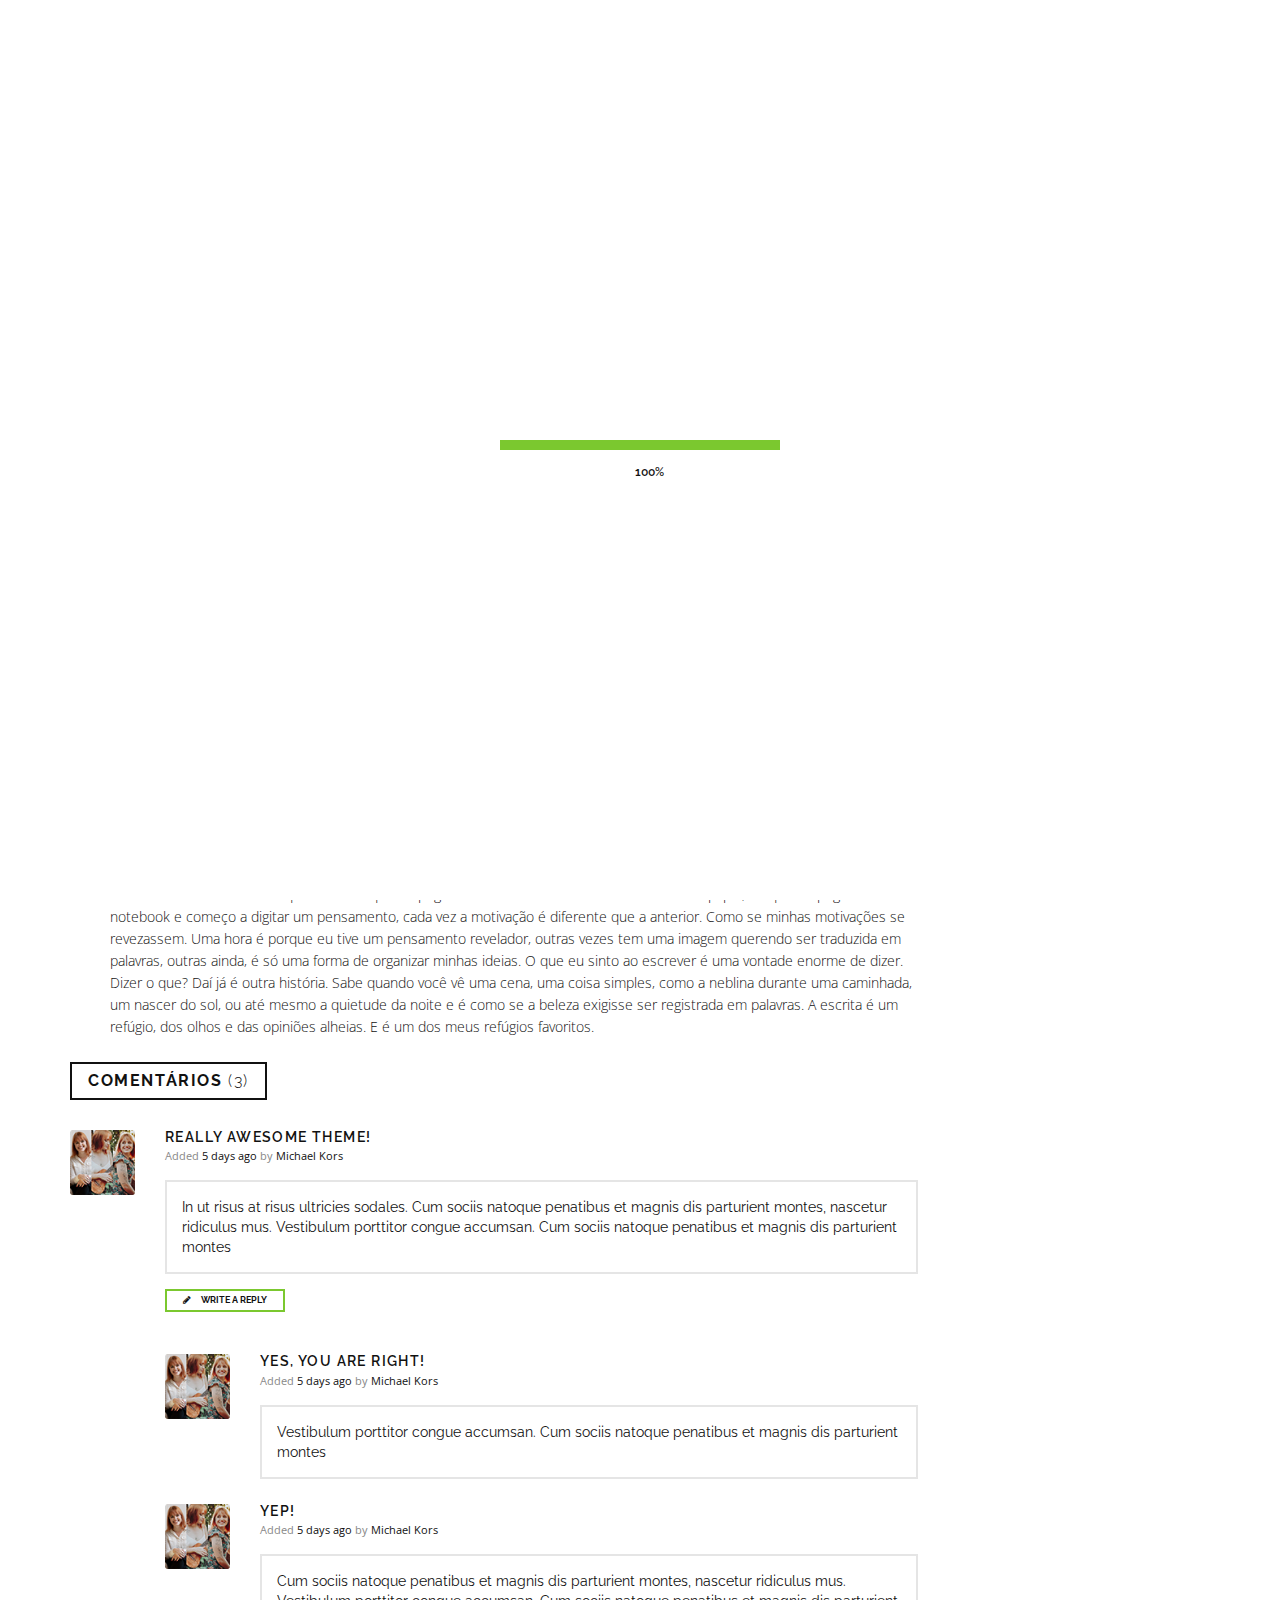
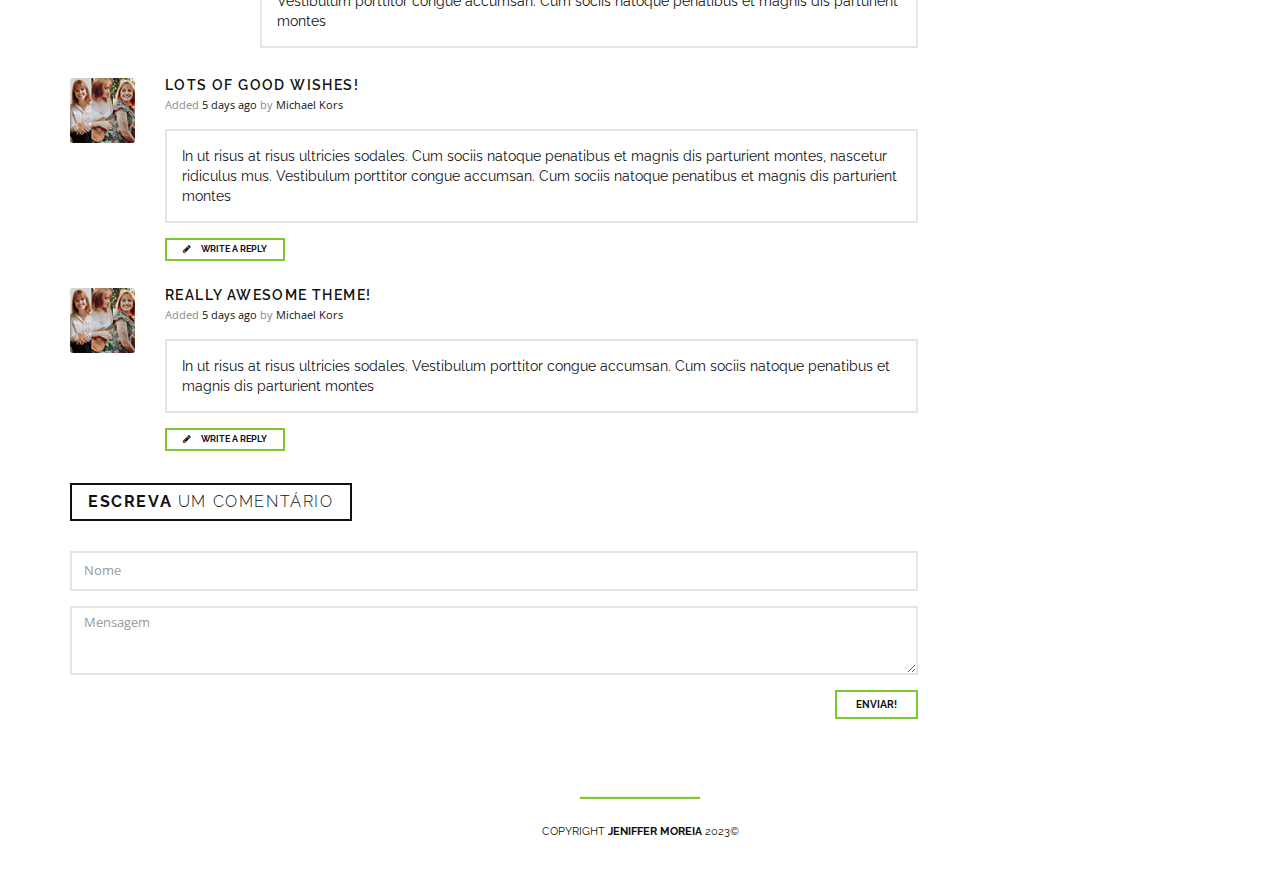
==== commit 4e16f546: "Update blog-post.html" ====
--- a/blog-post.html
+++ b/blog-post.html
@@ -7,7 +7,7 @@
 <meta name="viewport" content="width=device-width, initial-scale=1" />
 
 <!-- Title -->
-<title>Jeniffer Martins</title>
+<title>Jeniffer Moreira</title>
 
 <!-- Favicons -->
 <link rel="shortcut icon" href="images/favicon.png">
@@ -41,8 +41,8 @@
 <header id="header" class="clearfix">
 	<a href="blog.html" class="btn btn-sm btn-primary"><i class="fa fa-chevron-left"></i></a>
 	<div class="header-text pull-right">
-		<span class="title text-uppercase"><a href="index.html">Jeniffer Martins</a></span>
-		<span class="caption text-muted text-uppercase hidden-xs">Idéias, artes e uma pouco mais</span>
+		<span class="title text-uppercase"><a href="index.html">Jeniffer Moreira</a></span>
+		<span class="caption text-muted text-uppercase hidden-xs">Devaneios</span>
 	</div>
 </header>
 <!-- Header / End -->
@@ -79,7 +79,7 @@
 					</div>
 				</div>
 				<!-- Comments -->
-                <h4 class="title-bar"><strong>Comments</strong> (3)</h4>
+                <h4 class="title-bar"><strong>Comentários</strong> (3)</h4>
                 <ul class="comments">
                     <li class="single-comment">
                         <div class="comment-avatar"><img src="images/avatars/avatar01.jpg" alt="" /></div>
@@ -148,16 +148,16 @@
                     </li>
                 </ul>
                 <!-- Write a comment -->
-                <h4 class="title-bar"><strong>Write</strong> a comment</h4>
+                <h4 class="title-bar"><strong>Escreva</strong> um comentário</h4>
                 <form class="margin-bottom-40 clearfix">
                 	<div class="form-group">
-				    	<input type="text" class="form-control" id="commentName" name="name" placeholder="Name">
+				    	<input type="text" class="form-control" id="commentName" name="name" placeholder="Nome">
 				    </div>
 				    <div class="form-group">
-				    	<textarea class="form-control" id="comment" name="message" rows="3"  placeholder="Message"></textarea>
+				    	<textarea class="form-control" id="comment" name="message" rows="3"  placeholder="Mensagem"></textarea>
 				    </div>
 				    <div class="form-group clearfix">
-                    	<button type="submit" class="btn btn-primary btn-filled btn-sm pull-right">Send it!</button>
+                    	<button type="submit" class="btn btn-primary btn-filled btn-sm pull-right">Enviar!</button>
                     </div>
                 </form>
 			</div>
@@ -165,12 +165,12 @@
 		<div class="col-md-3">
 			<!-- Categoies -->
 			<div class="widget widget_categories">
-				<h4 class="title-bar"><strong>Categories</strong></h4>
+				<h4 class="title-bar"><strong>Categorias</strong></h4>
 				<ul class="nav-list">
-					<li><a href="#">Coaching / Motivation</a></li>
-					<li><a href="#">Business</a></li>
-					<li><a href="#">Sport</a></li>
-					<li><a href="#">Psychoanalisis</a></li>
+					<li><a href="#">Escrita</a></li>
+					<li><a href="#">Poesia</a></li>
+					<li><a href="#">Desenhos</a></li>
+					<li><a href="#">Artes</a></li>
 				</ul>
 			</div>
 			<!-- Latest Postst -->
@@ -180,15 +180,15 @@
 					<li class="clearfix">
 						<div class="post-image"><img src="images/posts/post01_min.jpg" alt="" /></div>
 						<div class="post-content">
-							<span class="post-title"><a href="blog-post.html">Tiger Weed’s motivate course.  How it was?</a></span>
-							<span class="post-date">24.05.2014</span>
+							<span class="post-title"><a href="blog-post.html">Por que eu escrevo?</a></span>
+							<span class="post-date">20.10.2023</span>
 						</div>
 					</li>
 					<li class="clearfix">
 						<div class="post-image"><img src="images/posts/post02_min.jpg" alt="" /></div>
 						<div class="post-content">
-							<span class="post-title"><a href="blog-post.html">Tiger Weed’s motivate course.  How it was?</a></span>
-							<span class="post-date">24.05.2014</span>
+							<span class="post-title"><a href="blog-post.html">Por que eu escrevo?</a></span>
+							<span class="post-date">20.10.2023</span>
 						</div>
 					</li>
 				</ul>
@@ -207,7 +207,7 @@
 <!-- Footer -->
 <footer id="footer" class="text-center">
 	<hr class="sep" />
-	<div class="copyright text-xs font-alt text-uppercase margin-bottom-30">Copyright <a href="index.html"><strong>Mary Jane Doe</strong></a> 2015©</div>
+	<div class="copyright text-xs font-alt text-uppercase margin-bottom-30">Copyright <a href="index.html"><strong>Jeniffer Moreia</strong></a> 2023©</div>
 </footer>
 <!-- Footer / End -->
 
